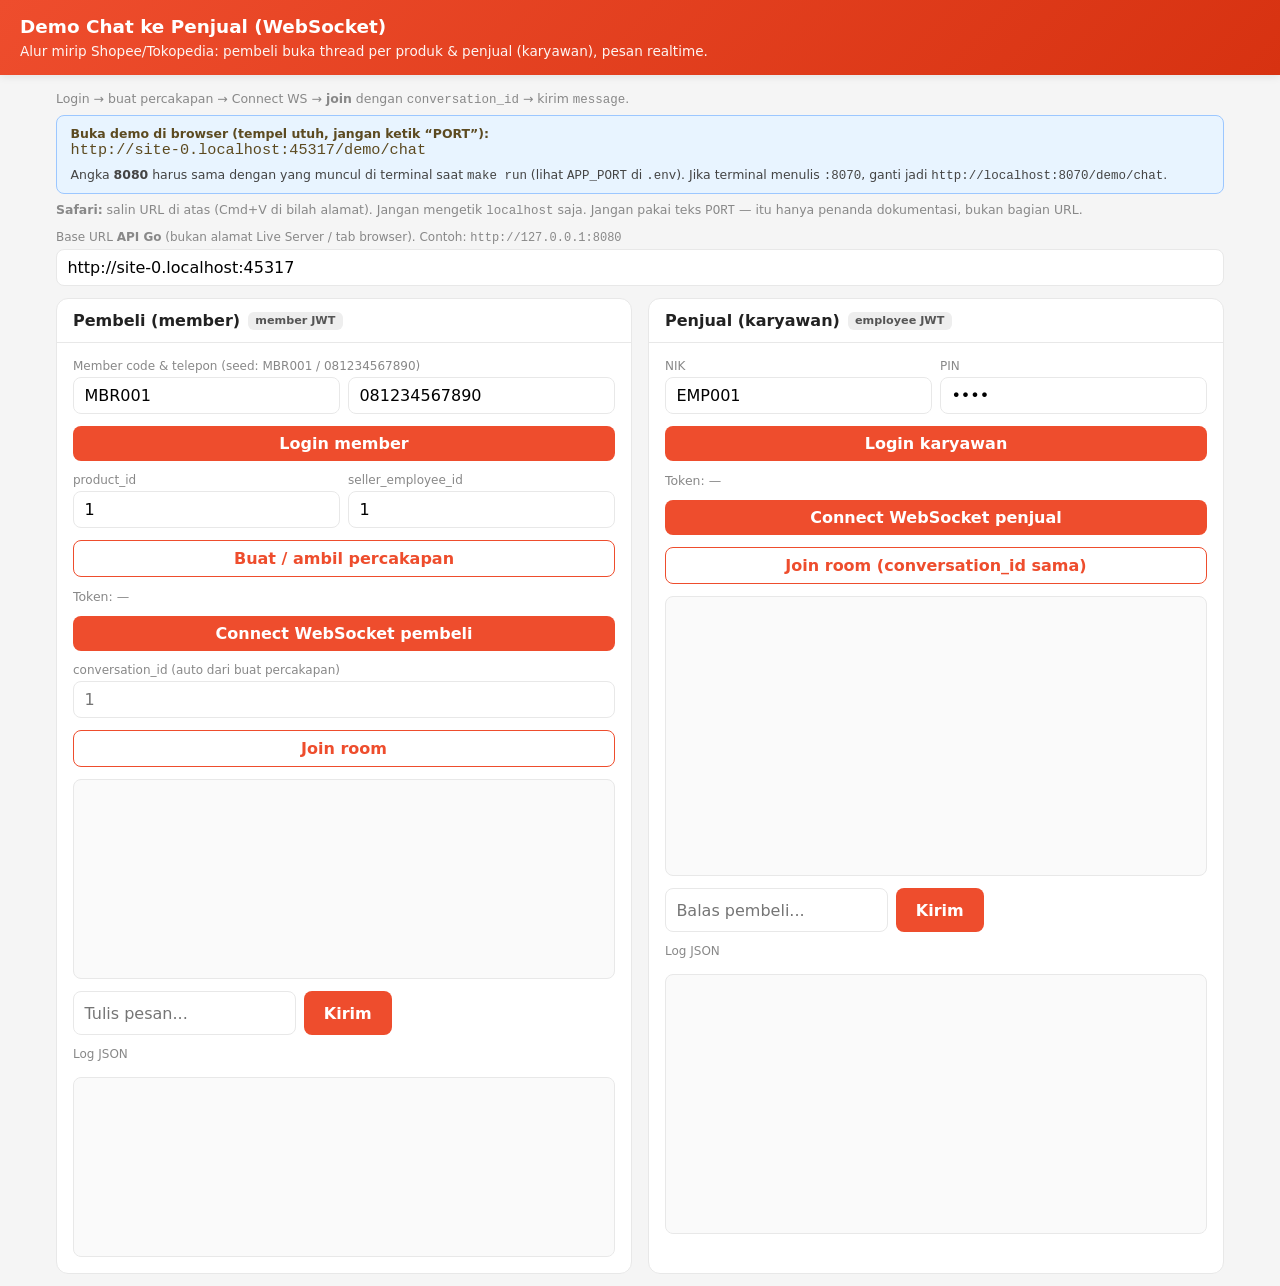
==== cmd/api/chat_demo.html @ e9021630 "first commit" ====
<!DOCTYPE html>
<html lang="id">
<head>
  <meta charset="utf-8" />
  <meta name="viewport" content="width=device-width, initial-scale=1" />
  <title>Demo Chat Penjual — POS Koperasi</title>
  <style>
    :root {
      --brand: #ee4d2d;
      --brand-dark: #d73211;
      --bg: #f5f5f5;
      --card: #fff;
      --border: #e8e8e8;
      --text: #222;
      --muted: #888;
      --bubble-buyer: #e8f4ff;
      --bubble-seller: #fff4e8;
    }
    * { box-sizing: border-box; }
    body {
      margin: 0; font-family: system-ui, -apple-system, Segoe UI, Roboto, sans-serif;
      background: var(--bg); color: var(--text);
    }
    header {
      background: linear-gradient(135deg, var(--brand), var(--brand-dark));
      color: #fff; padding: 1rem 1.25rem;
      box-shadow: 0 2px 8px rgba(0,0,0,.08);
    }
    header h1 { margin: 0; font-size: 1.15rem; font-weight: 700; }
    header p { margin: .35rem 0 0; opacity: .95; font-size: .85rem; }
    .wrap { max-width: 1200px; margin: 0 auto; padding: 1rem; }
    .grid {
      display: grid; grid-template-columns: 1fr 1fr; gap: 1rem;
    }
    @media (max-width: 900px) { .grid { grid-template-columns: 1fr; } }
    .panel {
      background: var(--card); border-radius: 12px; border: 1px solid var(--border);
      overflow: hidden; display: flex; flex-direction: column; min-height: 520px;
    }
    .panel-head {
      padding: .75rem 1rem; border-bottom: 1px solid var(--border);
      font-weight: 600; display: flex; align-items: center; gap: .5rem;
    }
    .badge { font-size: .7rem; padding: .15rem .45rem; border-radius: 6px; background: #eee; color: #555; }
    .panel-body { padding: 1rem; flex: 1; display: flex; flex-direction: column; gap: .75rem; }
    label { font-size: .75rem; color: var(--muted); display: block; margin-bottom: .25rem; }
    .wrap > div input#baseUrl {
      width: 100%;
    }
    .row input {
      width: 100%;
    }
    .panel-body input[type="text"],
    .panel-body input[type="number"],
    .panel-body input[type="password"] {
      width: 100%;
    }
    input, button, textarea {
      font: inherit; padding: .5rem .65rem; border-radius: 8px;
      border: 1px solid var(--border);
    }
    button {
      cursor: pointer; background: var(--brand); color: #fff; border: none; font-weight: 600;
      position: relative;
      z-index: 1;
    }
    button.secondary { background: #fff; color: var(--brand); border: 1px solid var(--brand); }
    button:disabled { opacity: .5; cursor: not-allowed; }
    .row { display: grid; grid-template-columns: 1fr 1fr; gap: .5rem; }
    .log {
      flex: 1; min-height: 180px; max-height: 260px; overflow: auto;
      background: #fafafa; border: 1px solid var(--border); border-radius: 8px;
      padding: .5rem .65rem; font-size: .8rem; font-family: ui-monospace, monospace;
      white-space: pre-wrap; word-break: break-word;
    }
    .chat-area {
      flex: 1; min-height: 200px; max-height: 280px; overflow: auto;
      background: #fafafa; border: 1px solid var(--border); border-radius: 8px;
      padding: .6rem; display: flex; flex-direction: column; gap: .45rem;
    }
    .bubble {
      max-width: 88%; padding: .45rem .65rem; border-radius: 10px; font-size: .88rem; line-height: 1.35;
    }
    .bubble.buyer { align-self: flex-end; background: var(--bubble-buyer); border: 1px solid #d4e8ff; }
    .bubble.seller { align-self: flex-start; background: var(--bubble-seller); border: 1px solid #ffe4cc; }
    .bubble .meta { font-size: .68rem; color: var(--muted); margin-top: .25rem; }
    .hint { font-size: .78rem; color: var(--muted); margin: 0; }
    .warn {
      font-size: .78rem; background: #fff8e6; border: 1px solid #f0d090;
      border-radius: 8px; padding: .65rem .85rem; margin: .5rem 0; color: #5c4a20;
    }
    .toolbar {
      display: flex;
      flex-direction: row;
      align-items: stretch;
      gap: .5rem;
      width: 100%;
      min-height: 2.75rem;
    }
    .toolbar input[type="text"] {
      flex: 1 1 0;
      min-width: 0;
      width: auto;
      max-width: none;
    }
    /* Timpa lebar 100% pada field pesan di toolbar */
    .panel-body .toolbar input[type="text"] {
      width: auto;
      min-width: 0;
    }
    .toolbar button {
      flex: 0 0 auto;
      min-width: 5.5rem;
      width: auto;
      align-self: stretch;
    }
    /* Tombol aksi penuh lebar (bukan tombol Kirim di toolbar) */
    .panel-body > button {
      width: 100%;
    }
  </style>
</head>
<body>
  <header>
    <h1>Demo Chat ke Penjual (WebSocket)</h1>
    <p>Alur mirip Shopee/Tokopedia: pembeli buka thread per produk &amp; penjual (karyawan), pesan realtime.</p>
  </header>
  <div class="wrap">
    <p class="hint">Login → buat percakapan → Connect WS → <strong>join</strong> dengan <code>conversation_id</code> → kirim <code>message</code>.</p>
    <div class="warn" style="background:#e8f4ff;border-color:#9cc7ff">
      <strong>Buka demo di browser (tempel utuh, jangan ketik “PORT”):</strong><br />
      <code id="demoUrlCopy" style="font-size:.95rem;word-break:break-all">http://localhost:8080/demo/chat</code>
      <div style="margin-top:.5rem;font-size:.78rem;color:#444">
        Angka <strong>8080</strong> harus sama dengan yang muncul di terminal saat <code>make run</code> (lihat <code>APP_PORT</code> di <code>.env</code>).
        Jika terminal menulis <code>:8070</code>, ganti jadi <code>http://localhost:8070/demo/chat</code>.
      </div>
    </div>
    <p class="hint" style="margin-top:.5rem">
      <strong>Safari:</strong> salin URL di atas (Cmd+V di bilah alamat). Jangan mengetik <code>localhost</code> saja.
      Jangan pakai teks <code>PORT</code> — itu hanya penanda dokumentasi, bukan bagian URL.
    </p>
    <p id="fileWarn" class="warn" style="display:none">
      Anda membuka halaman dari file disk (<code>file://</code>). Browser sering memblokir fetch ke API.
      Jalankan server Go lalu buka di browser: <strong><span id="demoUrlHint">http://localhost:8080/demo/chat</span></strong>
      (sesuaikan angka port dengan <code>APP_PORT</code> / output terminal).
    </p>
    <p id="staticServerWarn" class="warn" style="display:none">
      Anda membuka HTML lewat <strong>Live Server / server statis</strong> (sering port <code>5500</code>).
      Itu hanya melayani file, <em>bukan</em> API Go — POST ke sana hasilnya <strong>405 Method Not Allowed</strong>.
      Jalankan <code>make run</code>, lalu isi <strong>Base URL API</strong> ke backend (mis. <code>http://127.0.0.1:8080</code>).
      Lalu buka halaman demo dari API Go: <code>http://127.0.0.1:8080/demo/chat</code> (ganti 8080 jika beda).
    </p>
    <div style="margin:.75rem 0;">
      <label>Base URL <strong>API Go</strong> (bukan alamat Live Server / tab browser). Contoh: <code>http://127.0.0.1:8080</code></label>
      <input id="baseUrl" type="text" value="http://localhost:8080" />
    </div>
    <div class="grid">
      <section class="panel">
        <div class="panel-head">Pembeli (member) <span class="badge">member JWT</span></div>
        <div class="panel-body">
          <div>
            <label>Member code &amp; telepon (seed: MBR001 / 081234567890)</label>
            <div class="row">
              <input id="mCode" placeholder="MBR001" value="MBR001" />
              <input id="mPhone" placeholder="phone" value="081234567890" />
            </div>
          </div>
          <button type="button" id="mLogin">Login member</button>
          <div class="row">
            <div>
              <label>product_id</label>
              <input id="prodId" type="number" value="1" min="1" />
            </div>
            <div>
              <label>seller_employee_id</label>
              <input id="empId" type="number" value="1" min="1" />
            </div>
          </div>
          <button type="button" class="secondary" id="mCreateConv">Buat / ambil percakapan</button>
          <p class="hint">Token: <span id="mTokPreview">—</span></p>
          <button type="button" id="mWs">Connect WebSocket pembeli</button>
          <div>
            <label>conversation_id (auto dari buat percakapan)</label>
            <input id="convId" type="number" placeholder="1" />
          </div>
          <button type="button" class="secondary" id="mJoin">Join room</button>
          <div class="chat-area" id="chatBuyer"></div>
          <div class="toolbar">
            <input id="msgBuyer" placeholder="Tulis pesan..." />
            <button type="button" id="sendBuyer">Kirim</button>
          </div>
          <label>Log JSON</label>
          <div class="log" id="logBuyer"></div>
        </div>
      </section>
      <section class="panel">
        <div class="panel-head">Penjual (karyawan) <span class="badge">employee JWT</span></div>
        <div class="panel-body">
          <div class="row">
            <div>
              <label>NIK</label>
              <input id="eNik" value="EMP001" />
            </div>
            <div>
              <label>PIN</label>
              <input id="ePin" type="password" value="1234" />
            </div>
          </div>
          <button type="button" id="eLogin">Login karyawan</button>
          <p class="hint">Token: <span id="eTokPreview">—</span></p>
          <button type="button" id="eWs">Connect WebSocket penjual</button>
          <button type="button" class="secondary" id="eJoin">Join room (conversation_id sama)</button>
          <div class="chat-area" id="chatSeller"></div>
          <div class="toolbar">
            <input id="msgSeller" placeholder="Balas pembeli..." />
            <button type="button" id="sendSeller">Kirim</button>
          </div>
          <label>Log JSON</label>
          <div class="log" id="logSeller"></div>
        </div>
      </section>
    </div>
  </div>
  <script>
    function byId(id) {
      return document.getElementById(id);
    }

    function apiBase() {
      var el = byId("baseUrl");
      return el ? el.value.replace(/\/$/, "") : "";
    }

    var mToken = "";
    var eToken = "";
    var wsB = null;
    var wsS = null;
    /** Hindari bubble ganda: echo lokal + broadcast WS untuk pesan sendiri */
    var skipNextWsEcho = { buyer: null, seller: null };

    function log(which, obj) {
      var el = which === "b" ? byId("logBuyer") : byId("logSeller");
      if (!el) return;
      var line = typeof obj === "string" ? obj : JSON.stringify(obj, null, 2);
      el.textContent += line + "\n---\n";
      el.scrollTop = el.scrollHeight;
    }

    function pushBubble(panel, role, text, meta) {
      var div = document.createElement("div");
      div.className = "bubble " + role;
      div.innerHTML = text.replace(/</g, "&lt;") + (meta ? "<div class=\"meta\">" + String(meta) + "</div>" : "");
      panel.appendChild(div);
      panel.scrollTop = panel.scrollHeight;
    }

    function wsUrl(tok) {
      var u = new URL(apiBase());
      var proto = u.protocol === "https:" ? "wss:" : "ws:";
      return proto + "//" + u.host + "/api/v1/ws/chat?token=" + encodeURIComponent(tok);
    }

    function bindClick(id, handler) {
      var el = byId(id);
      if (!el) {
        console.error("Demo chat: elemen tidak ditemukan #" + id);
        return;
      }
      el.addEventListener("click", handler);
    }

    /** Pesan untuk Safari/Chrome saat koneksi ditolak atau diblokir */
    function explainFetchError(err) {
      var msg = err && err.message ? err.message : String(err);
      if (msg.indexOf("405") >= 0 || msg.indexOf("Method Not Allowed") >= 0) {
        return (
          msg +
          "\n\nPort 5500 = Live Server (hanya file statis). Ganti Base URL ke API Go (contoh http://127.0.0.1:8080) lalu coba lagi."
        );
      }
      if (
        msg.indexOf("Load failed") >= 0 ||
        msg.indexOf("Failed to fetch") >= 0 ||
        msg.indexOf("NetworkError") >= 0 ||
        msg.indexOf("network") >= 0
      ) {
        return (
          msg +
          "\n\nKemungkinan penyebab:\n" +
          "• Server API belum jalan — di folder proyek jalankan: make run\n" +
          "• Port salah — Base URL harus ke API Go (APP_PORT), bukan port Live Server (5500).\n" +
          "• Buka /demo/chat dari server Go, atau isi Base URL manual ke alamat make run.\n" +
          "• Coba http://127.0.0.1:8080 (ganti 8080 dengan port di terminal / APP_PORT)."
        );
      }
      return msg;
    }

    /** fetch JSON API + cek HTTP status */
    function postJSON(url, body, headers) {
      var h = headers || {};
      h["Content-Type"] = "application/json";
      return fetch(url, { method: "POST", headers: h, body: JSON.stringify(body) }).then(function (r) {
        return r.text().then(function (text) {
          var data = null;
          try {
            data = text ? JSON.parse(text) : null;
          } catch (parseErr) {
            if (!r.ok) {
              throw new Error("HTTP " + r.status + " — bukan JSON: " + (text || "").slice(0, 120));
            }
            throw parseErr;
          }
          if (!r.ok) {
            if (r.status === 405) {
              throw new Error(
                "HTTP 405 — server ini bukan API Go (sering Live Server port 5500). " +
                  "Ganti Base URL ke alamat make run, mis. http://127.0.0.1:8080"
              );
            }
            var apiMsg = data && (data.message || data.error);
            if (apiMsg) {
              throw new Error(apiMsg);
            }
            throw new Error("HTTP " + r.status + " — " + (text || "").slice(0, 160));
          }
          return data;
        });
      });
    }

    function currentPort() {
      var p = parseInt(location.port, 10);
      if (p) return p;
      return location.protocol === "https:" ? 443 : 80;
    }

    /** Port umum server statis (Live Server, dll.) — jangan pakai sebagai Base URL API */
    function isStaticDevPort(port) {
      return port === 5500 || port === 5501 || port === 35729;
    }

    function syncBaseUrlFromPage() {
      if (location.protocol === "file:") {
        var wf = byId("fileWarn");
        if (wf) wf.style.display = "block";
        return;
      }
      if (location.protocol !== "http:" && location.protocol !== "https:") {
        return;
      }

      var port = currentPort();
      var fullDemo = location.origin + "/demo/chat";
      var hint = byId("demoUrlHint");
      var copyEl = byId("demoUrlCopy");
      if (isStaticDevPort(port)) {
        var ws = byId("staticServerWarn");
        if (ws) ws.style.display = "block";
        var defaultAPI = "http://127.0.0.1:8080";
        var openHere = defaultAPI + "/demo/chat";
        if (hint) {
          hint.textContent = openHere;
        }
        if (copyEl) {
          copyEl.textContent = openHere;
        }
        var base = byId("baseUrl");
        if (base) {
          var v = (base.value || "").trim();
          if (!v || v.indexOf(String(port)) >= 0) {
            base.value = defaultAPI;
          }
        }
        return;
      }

      if (hint) {
        hint.textContent = fullDemo;
      }
      if (copyEl) {
        copyEl.textContent = fullDemo;
      }
      var baseEl = byId("baseUrl");
      if (baseEl) {
        baseEl.value = location.origin;
      }
    }

    function loadChatHistory(which) {
      var convEl = byId("convId");
      var convId = convEl && convEl.value ? String(convEl.value).trim() : "";
      if (!convId) return;
      var token = which === "b" ? mToken : eToken;
      if (!token) return;
      var url = apiBase() + "/api/v1/chat/conversations/" + convId + "/messages";
      fetch(url, { headers: { Authorization: "Bearer " + token } })
        .then(function (r) {
          return r.json();
        })
        .then(function (j) {
          if (!j || !j.success || !j.data) return;
          var panel = which === "b" ? byId("chatBuyer") : byId("chatSeller");
          if (!panel) return;
          panel.innerHTML = "";
          var rows = j.data;
          for (var i = 0; i < rows.length; i++) {
            var row = rows[i];
            var who = row.sender_role === "buyer" ? "buyer" : "seller";
            pushBubble(
              panel,
              who,
              row.body,
              row.created_at ? new Date(row.created_at).toLocaleString() : ""
            );
          }
        })
        .catch(function (e) {
          log(which, "riwayat chat: " + (e && e.message ? e.message : String(e)));
        });
    }

    function setupWs(which, tok, logPrefix) {
      var url = wsUrl(tok);
      var ws = new WebSocket(url);
      ws.onopen = function () {
        log(which === "b" ? "b" : "s", logPrefix + " connected");
      };
      ws.onmessage = function (ev) {
        var msg;
        try {
          msg = JSON.parse(ev.data);
        } catch (ignore) {
          msg = ev.data;
        }
        log(which === "b" ? "b" : "s", msg);
        if (msg && msg.type === "joined") {
          loadChatHistory(which);
          return;
        }
        if (msg && msg.type === "message" && msg.message) {
          var m = msg.message;
          var role = m.sender_role === "buyer" ? "buyer" : "seller";
          var sk = skipNextWsEcho[role];
          if (sk && sk.body === m.body && Date.now() - sk.t < 8000) {
            skipNextWsEcho[role] = null;
            return;
          }
          var who = role === "buyer" ? "buyer" : "seller";
          var panel = which === "b" ? byId("chatBuyer") : byId("chatSeller");
          if (panel) {
            pushBubble(panel, who, m.body, new Date(m.created_at).toLocaleString());
          }
        }
      };
      ws.onerror = function () {
        log(which === "b" ? "b" : "s", "ws error");
      };
      ws.onclose = function () {
        log(which === "b" ? "b" : "s", "ws closed");
      };
      return ws;
    }

    function join(ws, which) {
      var convEl = byId("convId");
      var id = convEl ? Number(convEl.value) : 0;
      if (!id) return alert("Isi conversation_id");
      if (!ws || ws.readyState !== 1) return alert("Connect WS dulu");
      var payload = JSON.stringify({ type: "join", conversation_id: id });
      ws.send(payload);
      log(which, { sent: payload });
    }

    function sendMsg(ws, which, inputId) {
      var convEl = byId("convId");
      var id = convEl ? Number(convEl.value) : 0;
      var inp = byId(inputId);
      var body = inp ? inp.value.trim() : "";
      if (!id || !body) return;
      if (!ws || ws.readyState !== 1) return alert("Connect WS dulu");
      var role = which === "b" ? "buyer" : "seller";
      var panel = which === "b" ? byId("chatBuyer") : byId("chatSeller");
      if (panel) {
        pushBubble(panel, role, body, new Date().toLocaleString());
      }
      skipNextWsEcho[role] = { body: body, t: Date.now() };
      ws.send(JSON.stringify({ type: "message", conversation_id: id, body: body }));
      if (inp) inp.value = "";
      log(which, { sent: { type: "message", conversation_id: id, body: body } });
    }

    function initDemo() {
      bindClick("mLogin", function () {
        postJSON(apiBase() + "/api/v1/auth/member-login", {
          member_code: byId("mCode").value.trim(),
          phone: byId("mPhone").value.trim(),
        })
          .then(function (j) {
            log("b", j);
            if (!j.success) return alert(j.message || "gagal");
            mToken = j.data.token;
            byId("mTokPreview").textContent = mToken.slice(0, 24) + "…";
          })
          .catch(function (e) {
            alert("Gagal login:\n" + explainFetchError(e));
          });
      });

      bindClick("eLogin", function () {
        postJSON(apiBase() + "/api/v1/auth/login", {
          nik: byId("eNik").value.trim(),
          pin: byId("ePin").value,
        })
          .then(function (j) {
            log("s", j);
            if (!j.success) return alert(j.message || "gagal");
            eToken = j.data.token;
            byId("eTokPreview").textContent = eToken.slice(0, 24) + "…";
          })
          .catch(function (e) {
            alert("Gagal login:\n" + explainFetchError(e));
          });
      });

      bindClick("mCreateConv", function () {
        if (!mToken) return alert("Login member dulu");
        postJSON(
          apiBase() + "/api/v1/chat/conversations",
          {
            product_id: Number(byId("prodId").value),
            seller_employee_id: Number(byId("empId").value),
          },
          { Authorization: "Bearer " + mToken }
        )
          .then(function (j) {
            log("b", j);
            if (!j.success) return alert(j.message || "gagal");
            byId("convId").value = j.data.id;
          })
          .catch(function (e) {
            alert("Gagal:\n" + explainFetchError(e));
          });
      });

      bindClick("mWs", function () {
        if (!mToken) return alert("Login member dulu");
        if (wsB) {
          try {
            wsB.close();
          } catch (ignore) {}
        }
        wsB = setupWs("b", mToken, "buyer");
      });

      bindClick("eWs", function () {
        if (!eToken) return alert("Login karyawan dulu");
        if (wsS) {
          try {
            wsS.close();
          } catch (ignore) {}
        }
        wsS = setupWs("s", eToken, "seller");
      });

      bindClick("mJoin", function () {
        join(wsB, "b");
      });
      bindClick("eJoin", function () {
        join(wsS, "s");
      });

      bindClick("sendBuyer", function () {
        sendMsg(wsB, "b", "msgBuyer");
      });
      bindClick("sendSeller", function () {
        sendMsg(wsS, "s", "msgSeller");
      });
    }

    function boot() {
      syncBaseUrlFromPage();
      initDemo();
    }

    if (document.readyState === "loading") {
      document.addEventListener("DOMContentLoaded", boot);
    } else {
      boot();
    }
  </script>
</body>
</html>
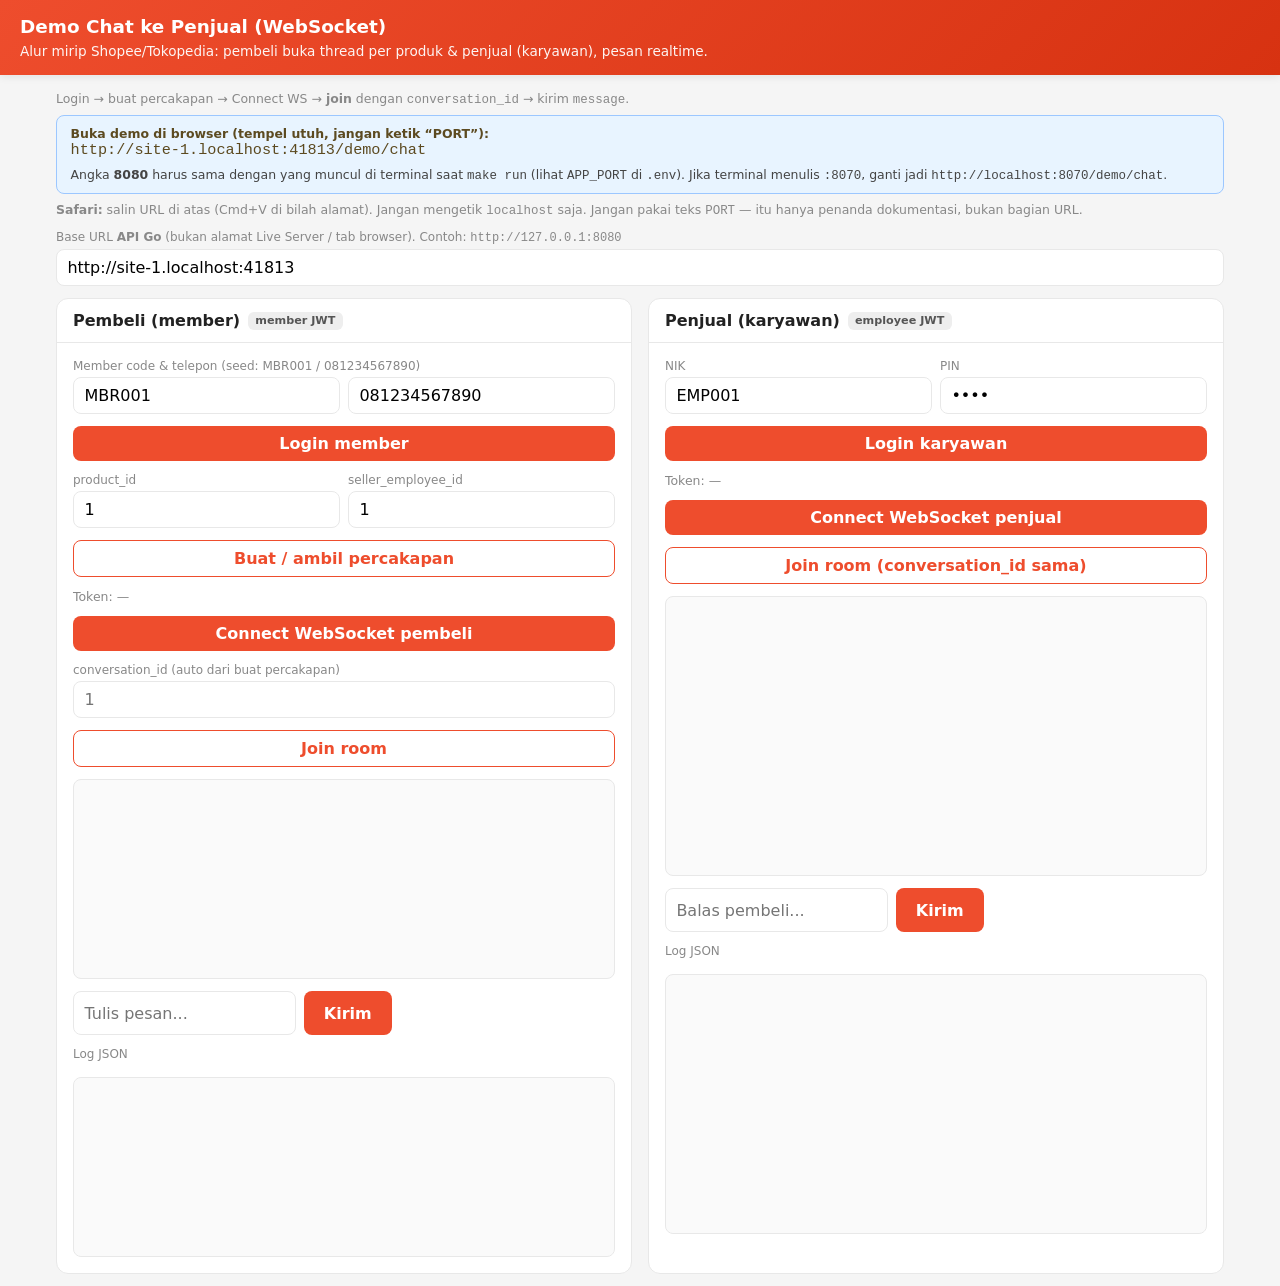
==== commit 2b3263cd: "Refactor Makefile to simplify run command and enhance chat functionality by implementing automatic r" ====
--- a/cmd/api/chat_demo.html
+++ b/cmd/api/chat_demo.html
@@ -425,6 +425,13 @@
       var ws = new WebSocket(url);
       ws.onopen = function () {
         log(which === "b" ? "b" : "s", logPrefix + " connected");
+        var convEl = byId("convId");
+        var cid = convEl ? Number(convEl.value) : 0;
+        if (cid > 0 && ws.readyState === 1) {
+          var autoJoin = JSON.stringify({ type: "join", conversation_id: cid });
+          ws.send(autoJoin);
+          log(which === "b" ? "b" : "s", { sent: "auto-join setelah connect", payload: autoJoin });
+        }
       };
       ws.onmessage = function (ev) {
         var msg;
@@ -441,8 +448,13 @@
         if (msg && msg.type === "message" && msg.message) {
           var m = msg.message;
           var role = m.sender_role === "buyer" ? "buyer" : "seller";
+          // Hindari bubble ganda hanya di panel PENGIRIM (echo broadcast).
+          // Jangan pakai skipNextWsEcho di panel lawan: variabel ini global, dulu
+          // membuat pesan pembeli tidak tampil di sisi penjual (karena teks & role sama).
           var sk = skipNextWsEcho[role];
-          if (sk && sk.body === m.body && Date.now() - sk.t < 8000) {
+          var isOwnPanel =
+            (which === "b" && role === "buyer") || (which === "s" && role === "seller");
+          if (isOwnPanel && sk && sk.body === m.body && Date.now() - sk.t < 8000) {
             skipNextWsEcho[role] = null;
             return;
           }
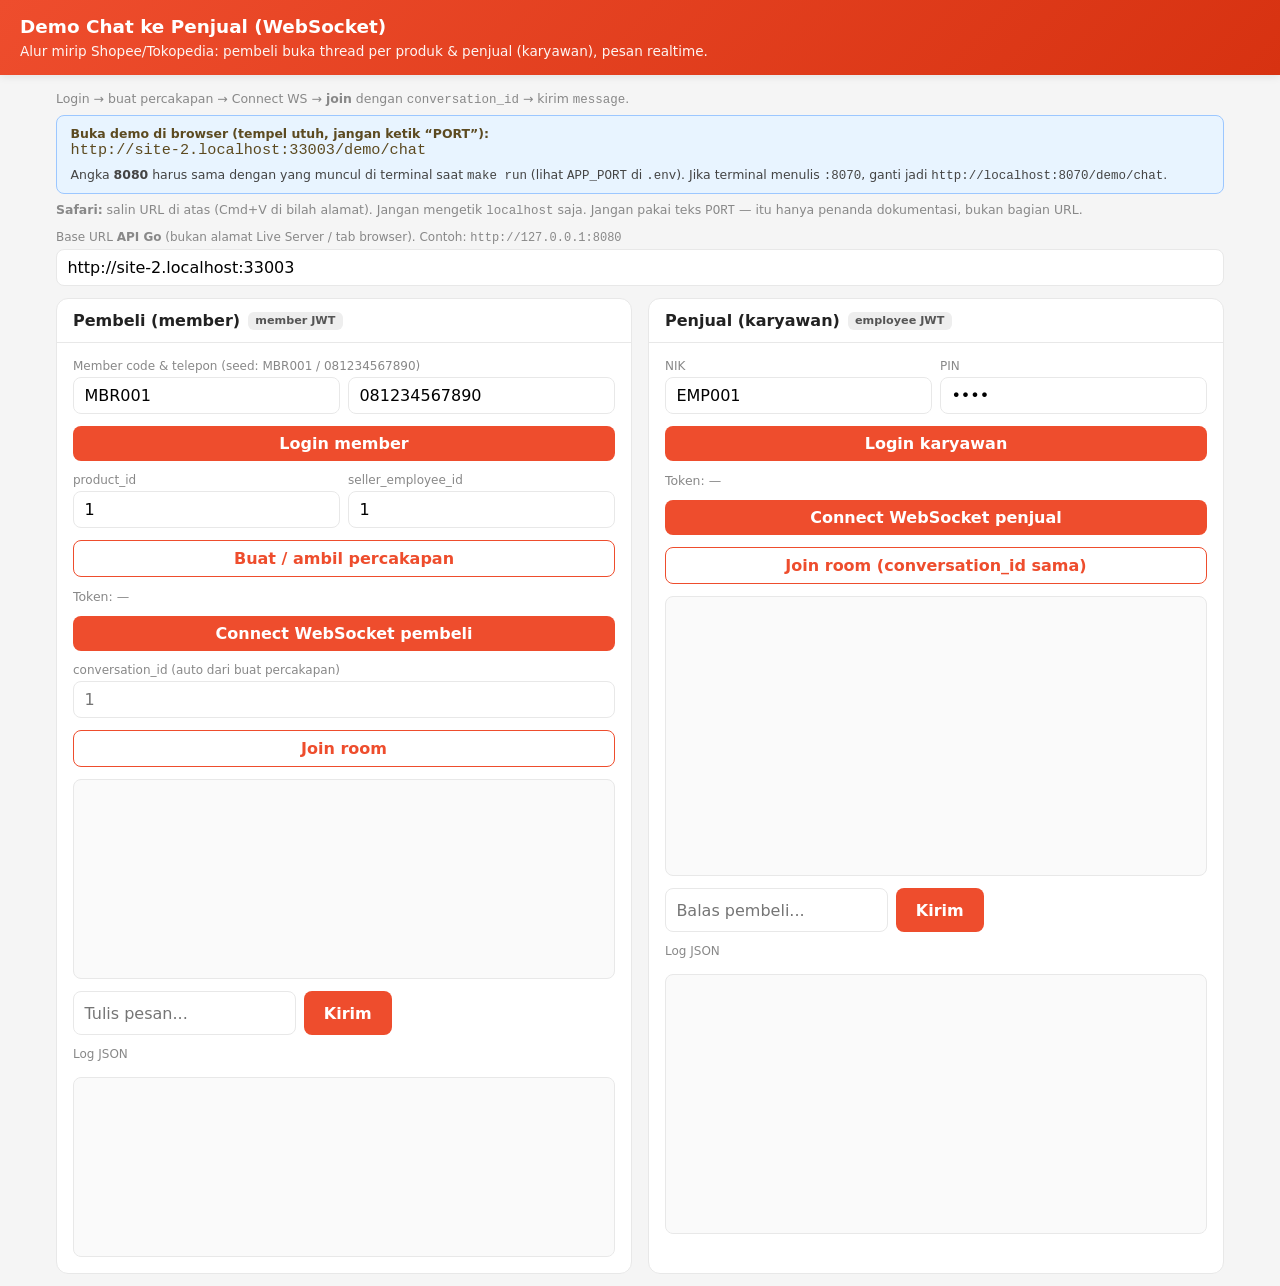
==== commit 24a55410: "Add demo assets and restructure demo application layout. Update README for demo access and enhance c" ====
--- a/cmd/api/chat_demo.html
+++ b/cmd/api/chat_demo.html
@@ -542,6 +542,7 @@
           {
             product_id: Number(byId("prodId").value),
             seller_employee_id: Number(byId("empId").value),
+            first_message: "Halo",
           },
           { Authorization: "Bearer " + mToken }
         )
